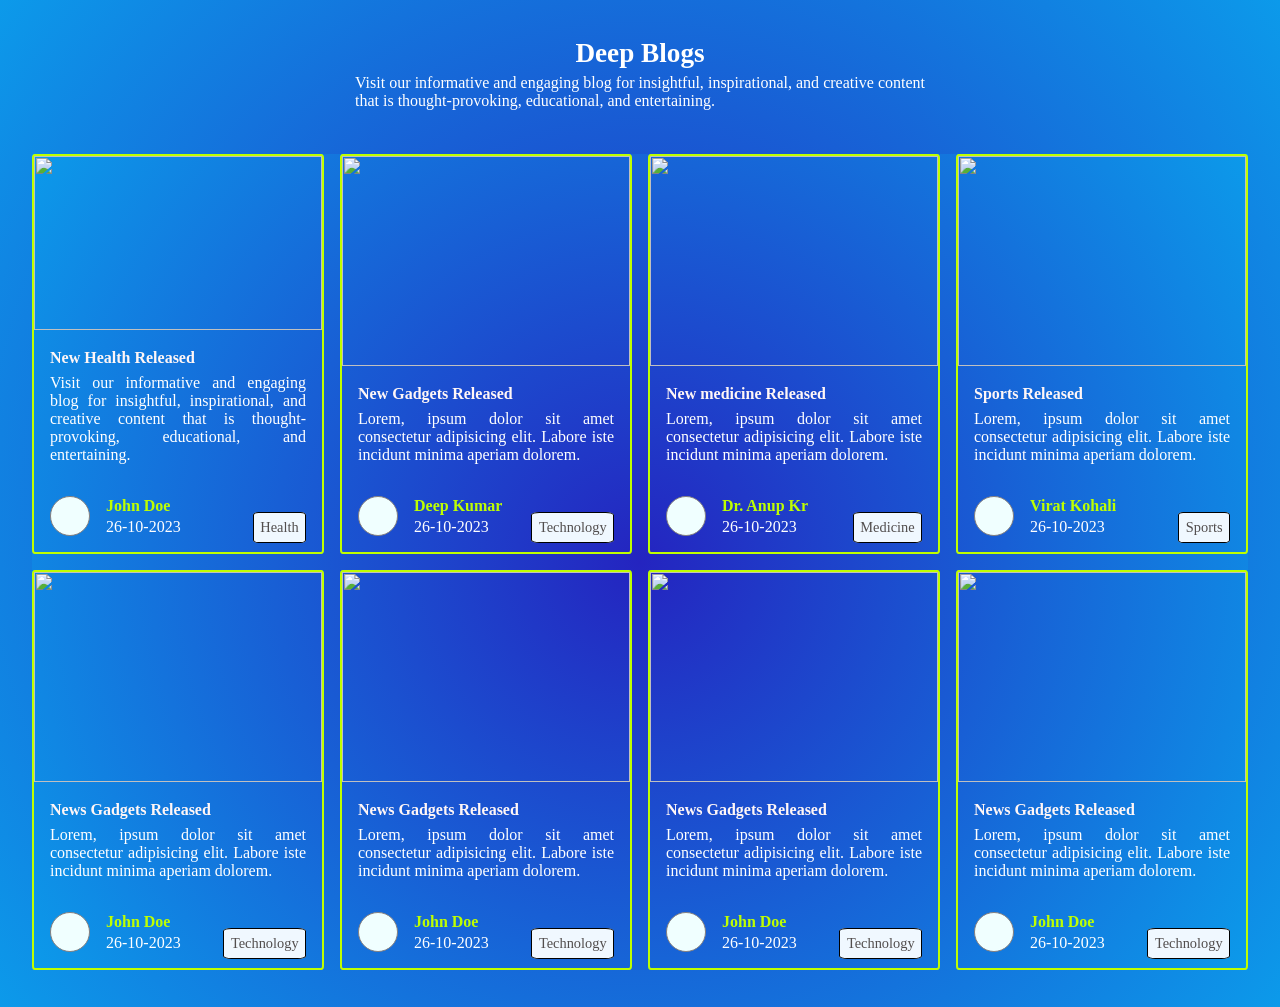
==== index.html @ 7403029f "Blogs Card" ====
<!DOCTYPE html>
<html lang="en">

<head>
    <meta charset="UTF-8">
    <meta name="viewport" content="width=device-width, initial-scale=1.0">
    <title>Blogs</title>
    <link rel="stylesheet" href="style.css">
</head>

<body>
    <div class="container">
        <div class="header_container">
            <h1 class="header_title">Deep Blogs</h1>
            <p class="header_desc">Visit our informative and engaging blog for insightful, inspirational, and creative content that is thought-provoking, educational, and entertaining.</p>
        </div>
        <div class="main_container">
            <div class="card_container">
                <div class="img_container">
                    <a href="#"><img src="https://source.unsplash.com/random/600x400?weather
                            " alt="" class="card_image" loading="lazy">
                    </a>
                </div>
                <div class="title_container">
                    <a href="#" class="card_title_anchor">
                        <h2 class="card_title">New Health Released</h2>
                    </a>
                    <p class="card_desc">Visit our informative and engaging blog for insightful, inspirational, and
                        creative content that is thought-provoking, educational, and entertaining.</p>
                </div>
                <div class="footer_container">
                    <div class="footer_avtar_container">
                        <div class="avtar_pic">
                            <img src="https://api.dicebear.com/7.x/notionists/svg" loading="lazy" class="avtar_card"
                                alt="">
                        </div>
                        <div class="avtar_info">
                            <span class="name">
                                John Doe
                            </span>
                            <span class="date">
                                26-10-2023
                            </span>
                        </div>
                    </div>
                    <div class="footer_title">
                        <span class="footer_title_desc">Health</span>
                    </div>
                </div>
            </div>

            <!-- card 2 -->

            <div class="card_container">
                <div class="img_container">
                    <a href="http:#"><img src="https://source.unsplash.com/random/600x400?technology
                            " alt="" class="card_image" loading="lazy">
                    </a>
                </div>
                <div class="title_container">
                    <a href="#" class="card_title_anchor">
                        <h2 class="card_title">New Gadgets Released</h2>
                    </a>
                    <p class="card_desc">Lorem, ipsum dolor sit amet consectetur adipisicing elit. Labore iste incidunt
                        minima aperiam dolorem.</p>
                </div>
                <div class="footer_container">
                    <div class="footer_avtar_container">
                        <div class="avtar_pic">
                            <img src="https://api.dicebear.com/7.x/notionists/svg" loading="lazy" class="avtar_card"
                                alt="">
                        </div>
                        <div class="avtar_info">
                            <span class="name">
                                Deep Kumar
                            </span>
                            <span class="date">
                                26-10-2023
                            </span>
                        </div>
                    </div>
                    <div class="footer_title">
                        <span class="footer_title_desc">Technology</span>
                    </div>
                </div>
            </div>
            <div class="card_container">
                <div class="img_container">
                    <a href="http:#"><img src="https://source.unsplash.com/random/600x400?medicine
                            " alt="" class="card_image" loading="lazy">
                    </a>
                </div>
                <div class="title_container">
                    <a href="#" class="card_title_anchor">
                        <h2 class="card_title">New medicine Released</h2>
                    </a>
                    <p class="card_desc">Lorem, ipsum dolor sit amet consectetur adipisicing elit. Labore iste incidunt
                        minima aperiam dolorem.</p>
                </div>
                <div class="footer_container">
                    <div class="footer_avtar_container">
                        <div class="avtar_pic">
                            <img src="https://api.dicebear.com/7.x/notionists/svg" loading="lazy" class="avtar_card"
                                alt="">
                        </div>
                        <div class="avtar_info">
                            <span class="name">
                                Dr. Anup Kr
                            </span>
                            <span class="date">
                                26-10-2023
                            </span>
                        </div>
                    </div>
                    <div class="footer_title">
                        <span class="footer_title_desc">Medicine</span>
                    </div>
                </div>
            </div>
            <div class="card_container">
                <div class="img_container">
                    <a href="http:#"><img src="https://source.unsplash.com/random/600x400?sports
                            " alt="" class="card_image" loading="lazy">
                    </a>
                </div>
                <div class="title_container">
                    <a href="#" class="card_title_anchor">
                        <h2 class="card_title">Sports Released</h2>
                    </a>
                    <p class="card_desc">Lorem, ipsum dolor sit amet consectetur adipisicing elit. Labore iste incidunt
                        minima aperiam dolorem.</p>
                </div>
                <div class="footer_container">
                    <div class="footer_avtar_container">
                        <div class="avtar_pic">
                            <img src="https://api.dicebear.com/7.x/notionists/svg" loading="lazy" class="avtar_card"
                                alt="">
                        </div>
                        <div class="avtar_info">
                            <span class="name">
                                Virat Kohali
                            </span>
                            <span class="date">
                                26-10-2023
                            </span>
                        </div>
                    </div>
                    <div class="footer_title">
                        <span class="footer_title_desc">Sports</span>
                    </div>
                </div>
            </div>
            <div class="card_container">
                <div class="img_container">
                    <a href="http:#"><img src="https://source.unsplash.com/random/600x400?industry
                            " alt="" class="card_image" loading="lazy">
                    </a>
                </div>
                <div class="title_container">
                    <a href="#" class="card_title_anchor">
                        <h2 class="card_title">News Gadgets Released</h2>
                    </a>
                    <p class="card_desc">Lorem, ipsum dolor sit amet consectetur adipisicing elit. Labore iste incidunt
                        minima aperiam dolorem.</p>
                </div>
                <div class="footer_container">
                    <div class="footer_avtar_container">
                        <div class="avtar_pic">
                            <img src="https://api.dicebear.com/7.x/notionists/svg" loading="lazy" class="avtar_card"
                                alt="">
                        </div>
                        <div class="avtar_info">
                            <span class="name">
                                John Doe
                            </span>
                            <span class="date">
                                26-10-2023
                            </span>
                        </div>
                    </div>
                    <div class="footer_title">
                        <span class="footer_title_desc">Technology</span>
                    </div>
                </div>
            </div>
            <div class="card_container">
                <div class="img_container">
                    <a href="http:#"><img src="https://source.unsplash.com/random/600x400?adult
                            " alt="" class="card_image" loading="lazy">
                    </a>
                </div>
                <div class="title_container">
                    <a href="#" class="card_title_anchor">
                        <h2 class="card_title">News Gadgets Released</h2>
                    </a>
                    <p class="card_desc">Lorem, ipsum dolor sit amet consectetur adipisicing elit. Labore iste incidunt
                        minima aperiam dolorem.</p>
                </div>
                <div class="footer_container">
                    <div class="footer_avtar_container">
                        <div class="avtar_pic">
                            <img src="https://api.dicebear.com/7.x/notionists/svg" loading="lazy" class="avtar_card"
                                alt="">
                        </div>
                        <div class="avtar_info">
                            <span class="name">
                                John Doe
                            </span>
                            <span class="date">
                                26-10-2023
                            </span>
                        </div>
                    </div>
                    <div class="footer_title">
                        <span class="footer_title_desc">Technology</span>
                    </div>
                </div>
            </div>
            <div class="card_container">
                <div class="img_container">
                    <a href="http:#"><img src="https://source.unsplash.com/random/600x400?car
                            " alt="" class="card_image" loading="lazy">
                    </a>
                </div>
                <div class="title_container">
                    <a href="#" class="card_title_anchor">
                        <h2 class="card_title">News Gadgets Released</h2>
                    </a>
                    <p class="card_desc">Lorem, ipsum dolor sit amet consectetur adipisicing elit. Labore iste incidunt
                        minima aperiam dolorem.</p>
                </div>
                <div class="footer_container">
                    <div class="footer_avtar_container">
                        <div class="avtar_pic">
                            <img src="https://api.dicebear.com/7.x/notionists/svg" loading="lazy" class="avtar_card"
                                alt="">
                        </div>
                        <div class="avtar_info">
                            <span class="name">
                                John Doe
                            </span>
                            <span class="date">
                                26-10-2023
                            </span>
                        </div>
                    </div>
                    <div class="footer_title">
                        <span class="footer_title_desc">Technology</span>
                    </div>
                </div>
            </div>
            <div class="card_container">
                <div class="img_container">
                    <a href="http:#"><img src="https://source.unsplash.com/random/600x400?cricket
                            " alt="" class="card_image" loading="lazy">
                    </a>
                </div>
                <div class="title_container">
                    <a href="#" class="card_title_anchor">
                        <h2 class="card_title">News Gadgets Released</h2>
                    </a>
                    <p class="card_desc">Lorem, ipsum dolor sit amet consectetur adipisicing elit. Labore iste incidunt
                        minima aperiam dolorem.</p>
                </div>
                <div class="footer_container">
                    <div class="footer_avtar_container">
                        <div class="avtar_pic">
                            <img src="https://api.dicebear.com/7.x/notionists/svg" loading="lazy" class="avtar_card"
                                alt="">
                        </div>
                        <div class="avtar_info">
                            <span class="name">
                                John Doe
                            </span>
                            <span class="date">
                                26-10-2023
                            </span>
                        </div>
                    </div>
                    <div class="footer_title">
                        <span class="footer_title_desc">Technology</span>
                    </div>
                </div>
            </div>
        </div>
    </div>


</body>

</html>

<!-- 
https://source.unsplash.com/random/600x400?healthy

https://api.dicebear.com/7.x/notionists/svg
---- style.css ----
*{
    margin:0px;
    padding:0px;
    box-sizing: border-box;
  
}
.container{
    width: 100vw;
    margin:0 auto;
  padding:2rem;
  background: rgb(2,0,36);
background: radial-gradient(circle, rgba(2,0,36,0.8128501400560224) 0%, rgba(36,36,192,1) 0%, rgba(12,154,234,1) 100%, rgba(69,84,87,1) 100%);
  
}
a{
    text-decoration:none;
    color:rgb(255, 255, 255);
}
.header_container{
    margin-bottom: 2.8rem;
}
.header_title{
    font-family: 'Times New Roman', Times, serif;
    text-align: center;
    margin:0.3rem;
    font-size:1.7rem;
    color:white;
    line-height: 2rem;

}
.header_desc{
   text-align: justify;
   display: flex;
   justify-content: center;
   align-items: center;
    max-width:570px ;
    margin: 0 auto;
    color: rgb(255, 255, 255);
    
}
.main_container{
    display: grid;
    gap:1rem;
    grid-template-columns: repeat(4,1fr);
    grid-template-rows: repeat(2,1fr);
    margin:0.3rem auto;
    background: rgb(2,0,36);
    background: radial-gradient(circle, rgba(2,0,36,0.8128501400560224) 0%, rgba(36,36,192,1) 0%, rgba(12,154,234,1) 100%, rgba(69,84,87,1) 100%);
    
}
.card_container{
    display: flex;
    flex-direction: column;
    border:2px solid rgb(191, 255, 0);
    justify-content: space-between;
    border-radius: 1%;
    height: 25rem;
    
    /* padding:0.2rem; */
}
.img_container{
    position: relative;
    overflow: hidden;
    height: 15rem;

}
.card_image{
    object-fit: cover;
    object-position: center;
    position: absolute;
    height: 100%;
    width: 100%;
}
.title_container{
    display: flex;
    color:white;
    flex-direction: column;
    padding:1rem;
}
.card_container:hover .card_image{
    transform: scale(1.1);
    transition-duration: 300ms;
    
}
.card_title{
    font-size: 1rem;
    font-weight: 600;
    color:rgb(255, 246, 246);
    line-height: 1.5rem;
    margin-bottom: 0.3rem;
}
.card_title_anchor:hover .card_title{
    color:rgb(255, 225, 0);
}
.card_desc{
    color:rgb(255, 255, 255);
    font-size: 1rem;
    text-align: justify;
}
.footer_container{
    display: flex;
    justify-content: space-between;
    padding:1rem;
    align-items: flex-end;
    
}
.footer_avtar_container{
    /* border:1px solid black; */
    display: flex;
    align-items: center;
    gap:1rem;
}
.avtar_pic{
    height: 2.5rem;
    width: 2.5rem;
    overflow: hidden;
    border:1px solid rgb(132, 127, 127);
    background-color: azure;
    border-radius: 50%;
}
.avtar_info{
    display: flex;
    flex-direction: column;
    gap:0.2rem;
}
.name{
    color: rgb(191, 255, 0);
    font-weight: 800;
    font-family: Cambria, Cochin, Georgia, Times, 'Times New Roman', serif;
}
.date{
    color:rgb(255, 255, 255);
    font-weight: 500;
    font-family: Cambria, Cochin, Georgia, Times, 'Times New Roman', serif;

}
.footer_title_desc{
    border:1px solid black;
    padding:0.4rem;
    font-size: 0.9rem;
    line-height: 1rem;
    border-radius: 10%;
    color:rgb(82, 78, 78);
    background-color: aliceblue;
}
@media (min-width:1600px) and(max-width:2263){
    .main_container{
        grid-template-columns: repeat(4,1fr);
        grid-template-rows: repeat(2,1fr);
    }
}
@media (min-width:690px) and (max-width:999px){
    .main_container{
        grid-template-columns: repeat(2,1fr);
        grid-template-rows: repeat(4,1fr);
    }
    .img_container{
        position: relative;
        overflow: hidden;
        height: 14rem;
    
    }
    .card_desc{
        text-align: justify;
    }
}
@media (min-width:250px) and (max-width:689px){
    .main_container{
        grid-template-columns: repeat(1,1fr);
        grid-template-rows: repeat(8,1fr);
    }
    .img_container{
        position: relative;
        overflow: hidden;
        height: 15rem;
       
    
    }
    .card_desc{
        text-align: justify;
    }
}
@media (min-width:999px) and (max-width:1230px){
    .main_container{
        grid-template-columns: repeat(3,1fr);
        grid-template-rows: repeat(3,1fr);
    }
    .img_container{
        position: relative;
        overflow: hidden;
        height: 15rem;
       
    
    }
    .card_desc{
        text-align: justify;
    }
}
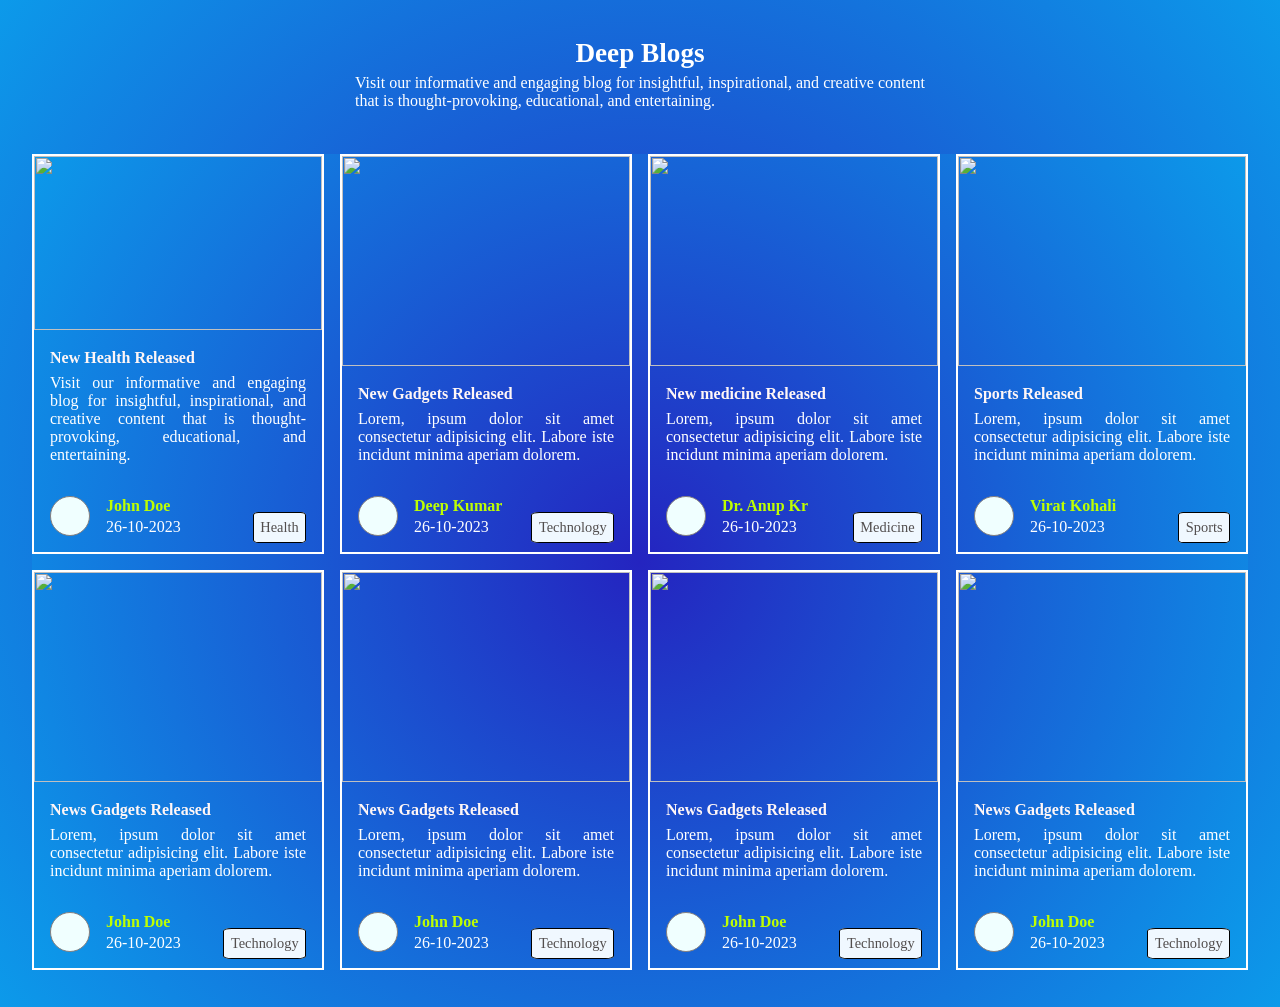
==== commit bcb32cd6: "css" ====
--- a/index.html
+++ b/index.html
@@ -5,10 +5,12 @@
     <meta charset="UTF-8">
     <meta name="viewport" content="width=device-width, initial-scale=1.0">
     <title>Blogs</title>
-    <link rel="stylesheet" href="style.css">
+    <link rel="shortcut icon" href="Blogs/favicon.jpg" type="image/x-icon">
+    <link rel="stylesheet" href="Blogs/style.css">
 </head>
 
 <body>
+    
     <div class="container">
         <div class="header_container">
             <h1 class="header_title">Deep Blogs</h1>
--- a/Blogs/style.css
+++ b/Blogs/style.css
@@ -0,0 +1,198 @@
+*{
+    margin:0px;
+    padding:0px;
+    box-sizing: border-box;
+  
+}
+.container{
+    width: 100vw;
+    margin:0 auto;
+  padding:2rem;
+  background: rgb(2,0,36);
+background: radial-gradient(circle, rgba(2,0,36,0.8128501400560224) 0%, rgba(36,36,192,1) 0%, rgba(12,154,234,1) 100%, rgba(69,84,87,1) 100%);
+  
+}
+a{
+    text-decoration:none;
+    color:rgb(255, 255, 255);
+}
+.header_container{
+    margin-bottom: 2.8rem;
+}
+.header_title{
+    font-family: 'Times New Roman', Times, serif;
+    text-align: center;
+    margin:0.3rem;
+    font-size:1.7rem;
+    color:white;
+    line-height: 2rem;
+
+}
+.header_desc{
+   text-align: justify;
+   display: flex;
+   justify-content: center;
+   align-items: center;
+    max-width:570px ;
+    margin: 0 auto;
+    color: rgb(255, 255, 255);
+    
+}
+.main_container{
+    display: grid;
+    gap:1rem;
+    grid-template-columns: repeat(4,1fr);
+    grid-template-rows: repeat(2,1fr);
+    margin:0.3rem auto;
+    background: rgb(2,0,36);
+    background: radial-gradient(circle, rgba(2,0,36,0.8128501400560224) 0%, rgba(36,36,192,1) 0%, rgba(12,154,234,1) 100%, rgba(69,84,87,1) 100%);
+    
+}
+.card_container{
+    display: flex;
+    flex-direction: column;
+    border:2px solid rgb(255, 255, 255);
+    justify-content: space-between;
+    /* border-radius: 1%; */
+    height: 25rem;
+    
+    /* padding:0.2rem; */
+}
+.img_container{
+    position: relative;
+    overflow: hidden;
+    height: 15rem;
+
+}
+.card_image{
+    object-fit: cover;
+    object-position: center;
+    position: absolute;
+    height: 100%;
+    width: 100%;
+}
+.title_container{
+    display: flex;
+    color:white;
+    flex-direction: column;
+    padding:1rem;
+}
+.card_container:hover .card_image{
+    transform: scale(1.1);
+    transition-duration: 300ms;
+    
+}
+.card_title{
+    font-size: 1rem;
+    font-weight: 600;
+    color:rgb(255, 246, 246);
+    line-height: 1.5rem;
+    margin-bottom: 0.3rem;
+}
+.card_title_anchor:hover .card_title{
+    color:rgb(255, 225, 0);
+}
+.card_desc{
+    color:rgb(255, 255, 255);
+    font-size: 1rem;
+    text-align: justify;
+}
+.footer_container{
+    display: flex;
+    justify-content: space-between;
+    padding:1rem;
+    align-items: flex-end;
+    
+}
+.footer_avtar_container{
+    /* border:1px solid black; */
+    display: flex;
+    align-items: center;
+    gap:1rem;
+}
+.avtar_pic{
+    height: 2.5rem;
+    width: 2.5rem;
+    overflow: hidden;
+    border:1px solid rgb(132, 127, 127);
+    background-color: azure;
+    border-radius: 50%;
+}
+.avtar_info{
+    display: flex;
+    flex-direction: column;
+    gap:0.2rem;
+}
+.name{
+    color: rgb(191, 255, 0);
+    font-weight: 800;
+    font-family: Cambria, Cochin, Georgia, Times, 'Times New Roman', serif;
+}
+.date{
+    color:rgb(255, 255, 255);
+    font-weight: 500;
+    font-family: Cambria, Cochin, Georgia, Times, 'Times New Roman', serif;
+
+}
+.footer_title_desc{
+    border:1px solid black;
+    padding:0.4rem;
+    font-size: 0.9rem;
+    line-height: 1rem;
+    border-radius: 10%;
+    color:rgb(82, 78, 78);
+    background-color: aliceblue;
+}
+@media (min-width:1600px) and(max-width:2263){
+    .main_container{
+        grid-template-columns: repeat(4,1fr);
+        grid-template-rows: repeat(2,1fr);
+    }
+}
+@media (min-width:690px) and (max-width:999px){
+    .main_container{
+        grid-template-columns: repeat(2,1fr);
+        grid-template-rows: repeat(4,1fr);
+    }
+    .img_container{
+        position: relative;
+        overflow: hidden;
+        height: 14rem;
+    
+    }
+    .card_desc{
+        text-align: justify;
+    }
+}
+@media (min-width:250px) and (max-width:689px){
+    .main_container{
+        grid-template-columns: repeat(1,1fr);
+        grid-template-rows: repeat(8,1fr);
+    }
+    .img_container{
+        position: relative;
+        overflow: hidden;
+        height: 15rem;
+       
+    
+    }
+    .card_desc{
+        text-align: justify;
+    }
+}
+@media (min-width:999px) and (max-width:1230px){
+    .main_container{
+        grid-template-columns: repeat(3,1fr);
+        grid-template-rows: repeat(3,1fr);
+    }
+    .img_container{
+        position: relative;
+        overflow: hidden;
+        height: 15rem;
+       
+    
+    }
+    .card_desc{
+        text-align: justify;
+    }
+}
